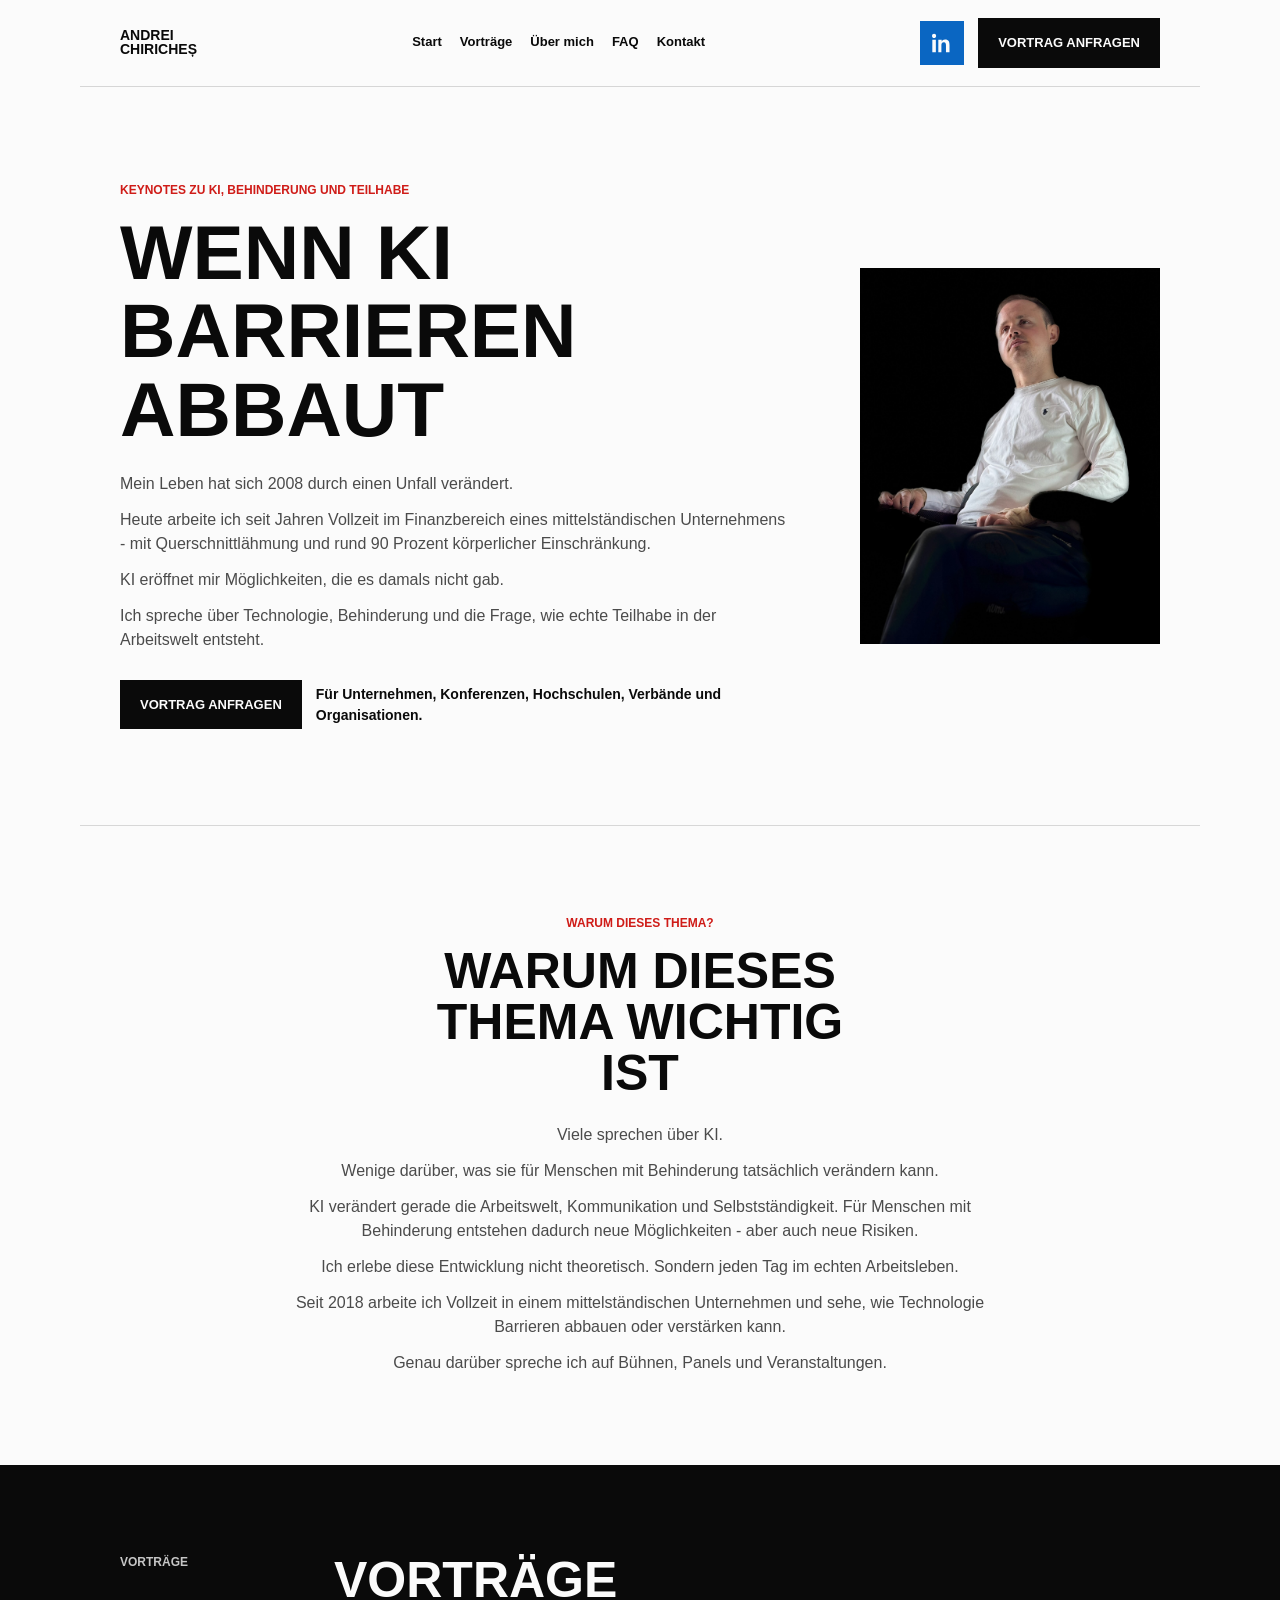
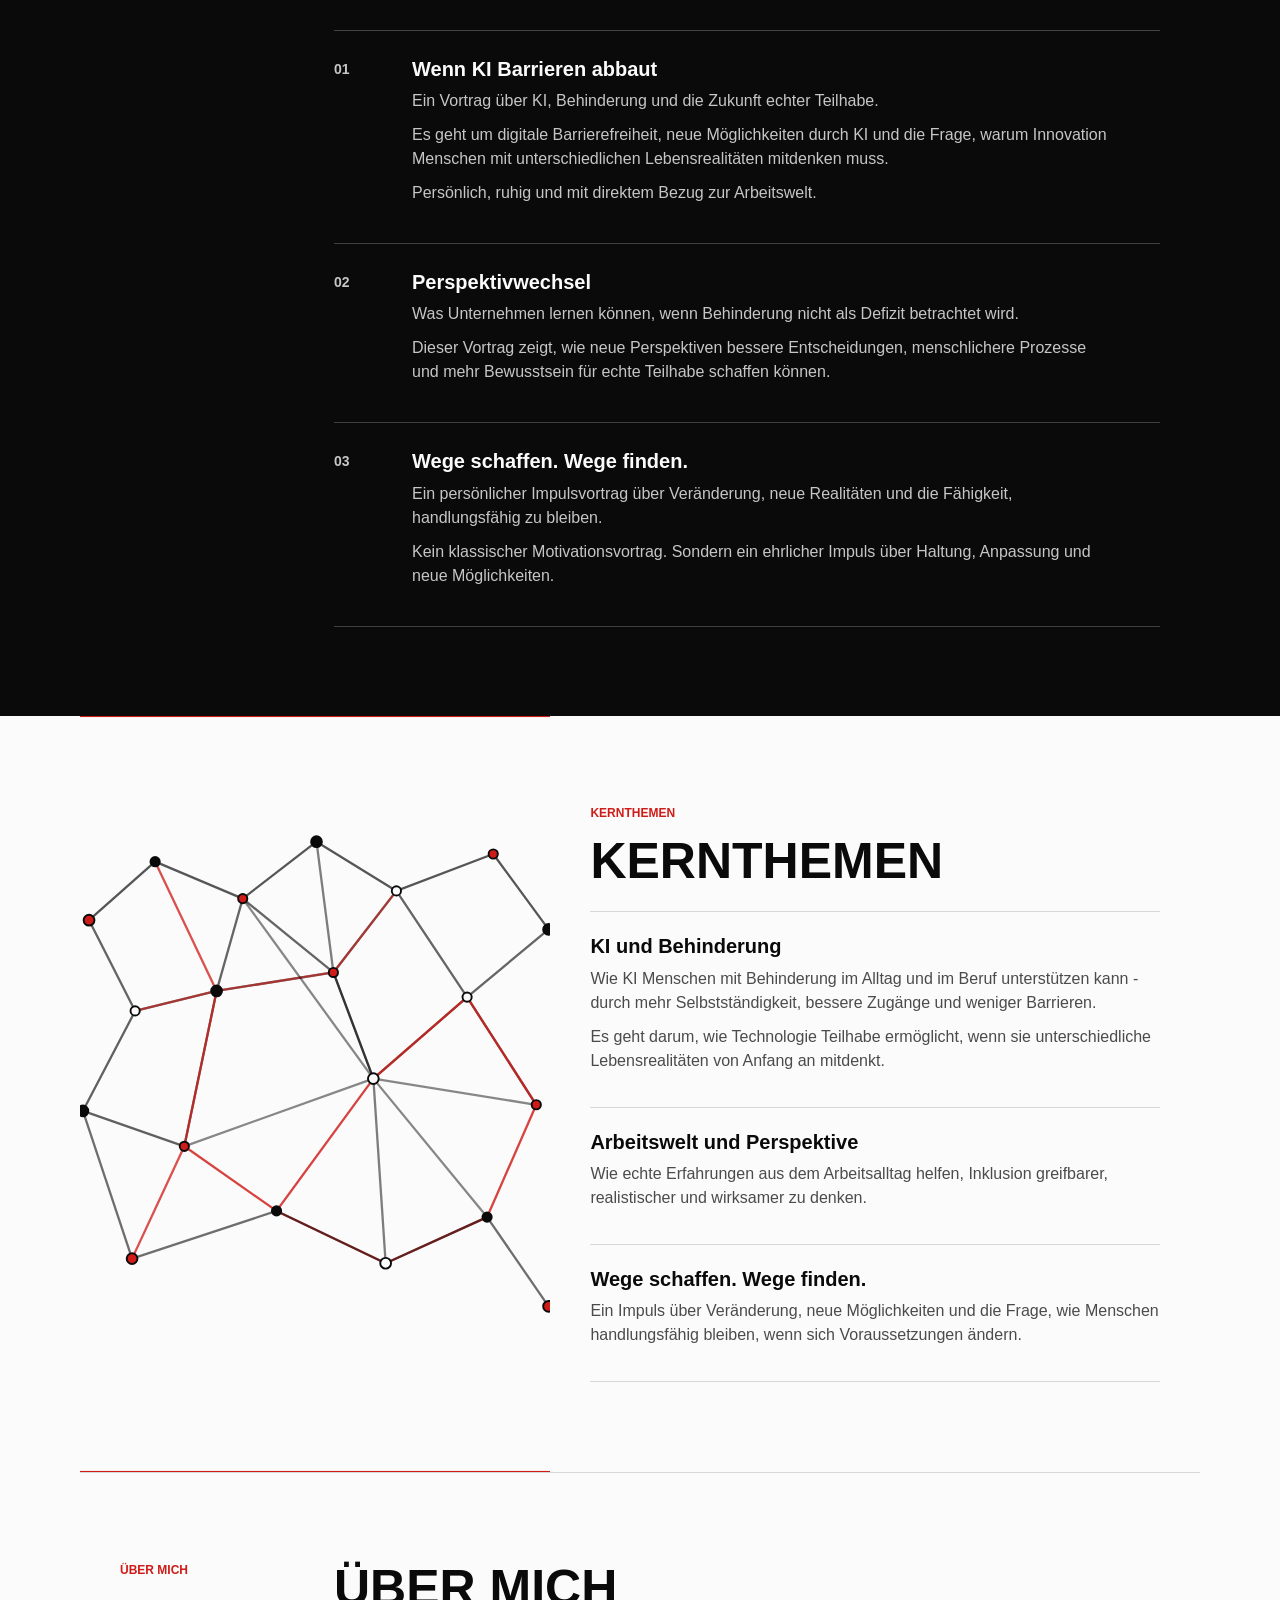
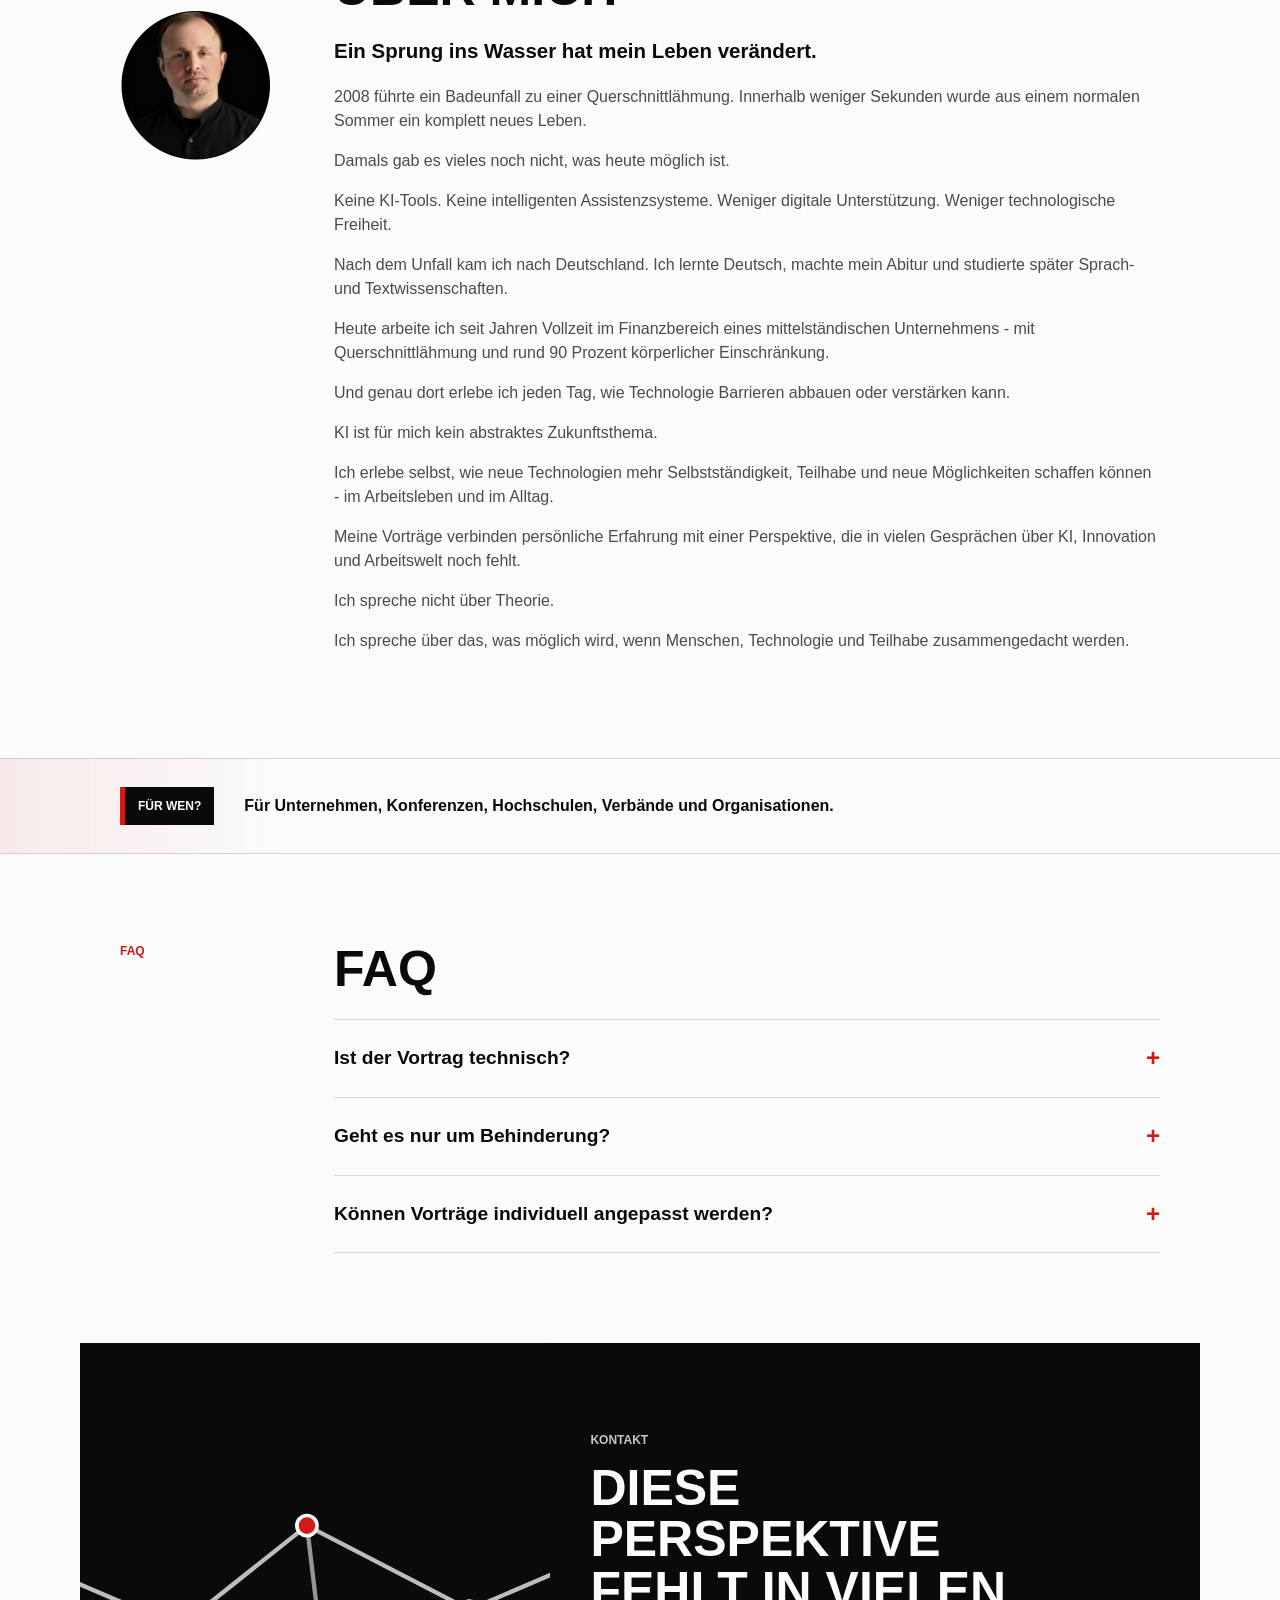
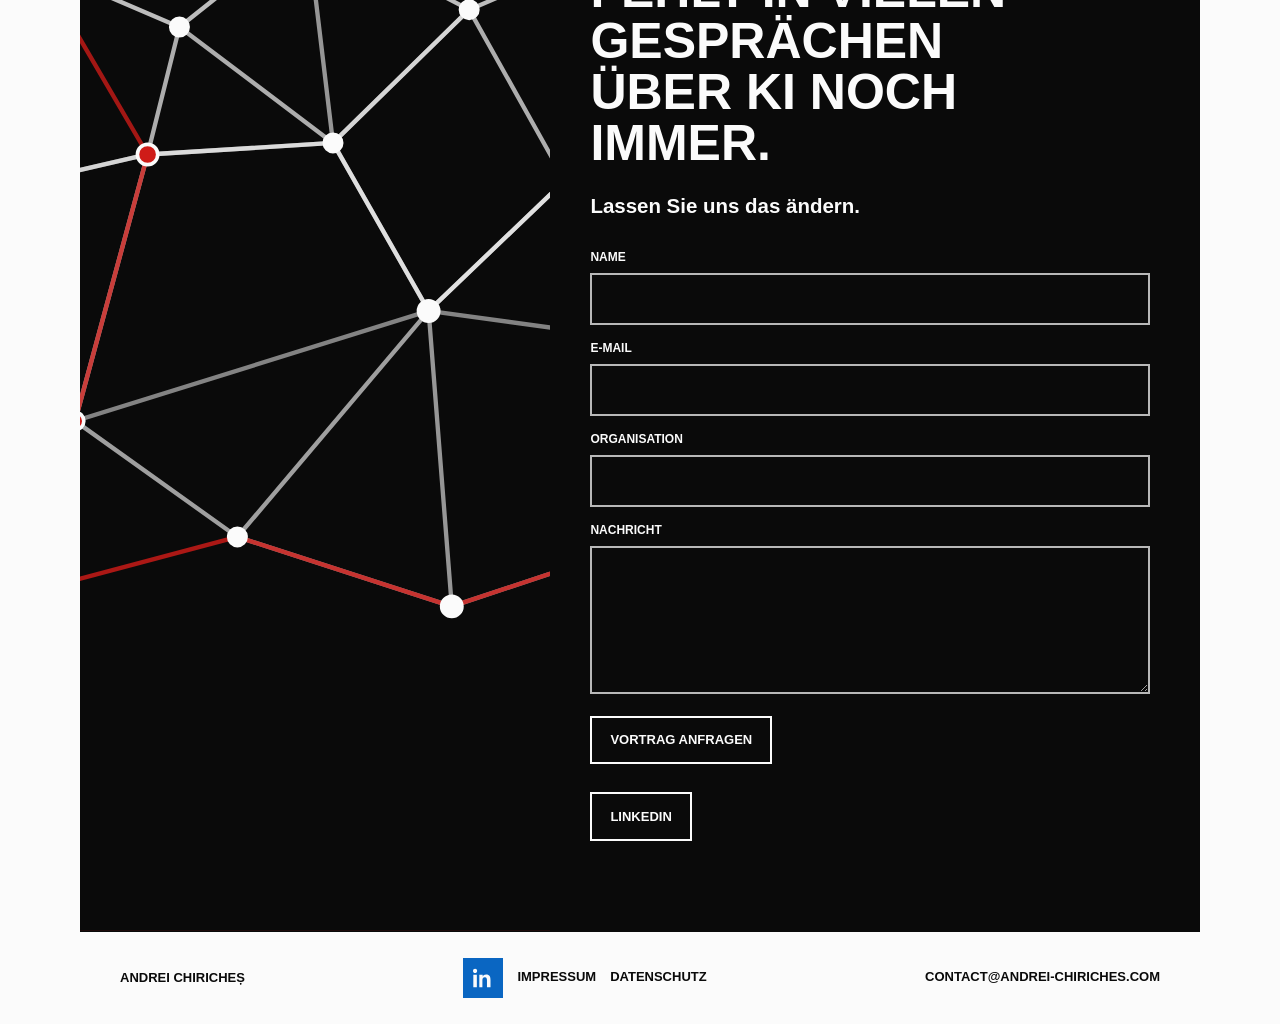
==== index.html @ 308f79a1 "Initial Andrei Chiriches landing page" ====
<!doctype html>
<html lang="de">
<head>
  <meta charset="utf-8">
  <meta name="viewport" content="width=device-width, initial-scale=1">
  <meta name="description" content="Andrei Chiricheș spricht über KI, Behinderung und echte Teilhabe in der Arbeitswelt.">
  <title>Andrei Chiricheș - Wenn KI Barrieren abbaut</title>
  <link rel="stylesheet" href="styles.css">
</head>
<body>
  <header class="site-header" aria-label="Website Navigation">
    <a class="brand" href="#top" aria-label="Andrei Chiricheș Startseite">
      <span>Andrei</span>
      <span>Chiricheș</span>
    </a>

    <nav class="site-nav" aria-label="Hauptnavigation">
      <a href="#top">Start</a>
      <a href="#vortraege">Vorträge</a>
      <a href="#ueber-mich">Über mich</a>
      <a href="#faq">FAQ</a>
      <a href="#kontakt">Kontakt</a>
    </nav>

    <div class="header-actions">
      <a class="social-link" href="https://www.linkedin.com/in/andrei-chiriches/" target="_blank" rel="noreferrer" aria-label="LinkedIn Profil von Andrei Chiricheș">
        <svg class="linkedin-icon" viewBox="0 0 24 24" aria-hidden="true">
          <path d="M4.98 3.5C4.98 4.88 3.86 6 2.5 6S0 4.88 0 3.5 1.12 1 2.5 1s2.48 1.12 2.48 2.5ZM.38 8h4.24v15H.38V8Zm7.2 0h4.06v2.05h.06c.56-1.07 1.95-2.2 4.02-2.2C20.02 7.85 21 10.68 21 14.36V23h-4.23v-7.66c0-1.83-.03-4.18-2.55-4.18-2.55 0-2.94 1.99-2.94 4.04V23H7.58V8Z"/>
        </svg>
      </a>
      <a class="nav-cta" href="#kontaktformular">Vortrag anfragen</a>
    </div>
  </header>

  <main id="top">
    <section class="hero" aria-labelledby="hero-title">
      <div class="hero-copy">
        <p class="section-label">Keynotes zu KI, Behinderung und Teilhabe</p>
        <h1 id="hero-title">Wenn KI Barrieren abbaut</h1>
        <div class="hero-text">
          <p>Mein Leben hat sich 2008 durch einen Unfall verändert.</p>
          <p>Heute arbeite ich seit Jahren Vollzeit im Finanzbereich eines mittelständischen Unternehmens - mit Querschnittlähmung und rund 90 Prozent körperlicher Einschränkung.</p>
          <p>KI eröffnet mir Möglichkeiten, die es damals nicht gab.</p>
          <p>Ich spreche über Technologie, Behinderung und die Frage, wie echte Teilhabe in der Arbeitswelt entsteht.</p>
        </div>
        <div class="hero-actions">
          <a class="button button-primary" href="#kontaktformular">Vortrag anfragen</a>
          <p>Für Unternehmen, Konferenzen, Hochschulen, Verbände und Organisationen.</p>
        </div>
      </div>

      <div class="hero-visual">
        <img src="assets/andrei-chiriches-portrait.jpeg" alt="Andrei Chiricheș">
      </div>
    </section>

    <section class="page-section centered-section" aria-labelledby="why-title">
      <div class="section-body">
        <p class="section-label">Warum dieses Thema?</p>
        <h2 id="why-title">Warum dieses Thema wichtig ist</h2>
        <div class="single-column-text">
          <p>Viele sprechen über KI.</p>
          <p>Wenige darüber, was sie für Menschen mit Behinderung tatsächlich verändern kann.</p>
          <p>KI verändert gerade die Arbeitswelt, Kommunikation und Selbstständigkeit. Für Menschen mit Behinderung entstehen dadurch neue Möglichkeiten - aber auch neue Risiken.</p>
          <p>Ich erlebe diese Entwicklung nicht theoretisch. Sondern jeden Tag im echten Arbeitsleben.</p>
          <p>Seit 2018 arbeite ich Vollzeit in einem mittelständischen Unternehmen und sehe, wie Technologie Barrieren abbauen oder verstärken kann.</p>
          <p>Genau darüber spreche ich auf Bühnen, Panels und Veranstaltungen.</p>
        </div>
      </div>
    </section>

    <section class="dark-section" id="vortraege" aria-labelledby="talks-title">
      <div class="page-section">
        <div class="section-kicker">
          <p class="section-label">Vorträge</p>
        </div>
        <div class="section-body">
          <h2 id="talks-title">Vorträge</h2>
          <div class="talk-list">
            <article class="talk-item">
              <p class="item-number">01</p>
              <div>
                <h3>Wenn KI Barrieren abbaut</h3>
                <p>Ein Vortrag über KI, Behinderung und die Zukunft echter Teilhabe.</p>
                <p>Es geht um digitale Barrierefreiheit, neue Möglichkeiten durch KI und die Frage, warum Innovation Menschen mit unterschiedlichen Lebensrealitäten mitdenken muss.</p>
                <p>Persönlich, ruhig und mit direktem Bezug zur Arbeitswelt.</p>
              </div>
            </article>

            <article class="talk-item">
              <p class="item-number">02</p>
              <div>
                <h3>Perspektivwechsel</h3>
                <p>Was Unternehmen lernen können, wenn Behinderung nicht als Defizit betrachtet wird.</p>
                <p>Dieser Vortrag zeigt, wie neue Perspektiven bessere Entscheidungen, menschlichere Prozesse und mehr Bewusstsein für echte Teilhabe schaffen können.</p>
              </div>
            </article>

            <article class="talk-item">
              <p class="item-number">03</p>
              <div>
                <h3>Wege schaffen. Wege finden.</h3>
                <p>Ein persönlicher Impulsvortrag über Veränderung, neue Realitäten und die Fähigkeit, handlungsfähig zu bleiben.</p>
                <p>Kein klassischer Motivationsvortrag. Sondern ein ehrlicher Impuls über Haltung, Anpassung und neue Möglichkeiten.</p>
              </div>
            </article>
          </div>
        </div>
      </div>
    </section>

    <section class="split-section" id="themen" aria-labelledby="topics-title">
      <div class="split-visual" aria-hidden="true">
        <img src="assets/topics-barriers.svg" alt="">
      </div>
      <div class="split-copy">
        <p class="section-label">Kernthemen</p>
        <h2 id="topics-title">Kernthemen</h2>
        <div class="simple-list">
          <article>
            <h3>KI und Behinderung</h3>
            <p>Wie KI Menschen mit Behinderung im Alltag und im Beruf unterstützen kann - durch mehr Selbstständigkeit, bessere Zugänge und weniger Barrieren.</p>
            <p>Es geht darum, wie Technologie Teilhabe ermöglicht, wenn sie unterschiedliche Lebensrealitäten von Anfang an mitdenkt.</p>
          </article>

          <article>
            <h3>Arbeitswelt und Perspektive</h3>
            <p>Wie echte Erfahrungen aus dem Arbeitsalltag helfen, Inklusion greifbarer, realistischer und wirksamer zu denken.</p>
          </article>

          <article>
            <h3>Wege schaffen. Wege finden.</h3>
            <p>Ein Impuls über Veränderung, neue Möglichkeiten und die Frage, wie Menschen handlungsfähig bleiben, wenn sich Voraussetzungen ändern.</p>
          </article>
        </div>
      </div>
    </section>

    <section class="page-section" id="ueber-mich" aria-labelledby="about-title">
      <div class="about-side">
        <p class="section-label">Über mich</p>
        <div class="about-visual">
          <img src="assets/ich.png" alt="Andrei Chiricheș">
        </div>
      </div>
      <div class="section-body about-layout">
        <div class="about-copy">
          <h2 id="about-title">Über mich</h2>
          <p class="lead">Ein Sprung ins Wasser hat mein Leben verändert.</p>
          <p>2008 führte ein Badeunfall zu einer Querschnittlähmung. Innerhalb weniger Sekunden wurde aus einem normalen Sommer ein komplett neues Leben.</p>
          <p>Damals gab es vieles noch nicht, was heute möglich ist.</p>
          <p>Keine KI-Tools. Keine intelligenten Assistenzsysteme. Weniger digitale Unterstützung. Weniger technologische Freiheit.</p>
          <p>Nach dem Unfall kam ich nach Deutschland. Ich lernte Deutsch, machte mein Abitur und studierte später Sprach- und Textwissenschaften.</p>
          <p>Heute arbeite ich seit Jahren Vollzeit im Finanzbereich eines mittelständischen Unternehmens - mit Querschnittlähmung und rund 90 Prozent körperlicher Einschränkung.</p>
          <p>Und genau dort erlebe ich jeden Tag, wie Technologie Barrieren abbauen oder verstärken kann.</p>
          <p>KI ist für mich kein abstraktes Zukunftsthema.</p>
          <p>Ich erlebe selbst, wie neue Technologien mehr Selbstständigkeit, Teilhabe und neue Möglichkeiten schaffen können - im Arbeitsleben und im Alltag.</p>
          <p>Meine Vorträge verbinden persönliche Erfahrung mit einer Perspektive, die in vielen Gesprächen über KI, Innovation und Arbeitswelt noch fehlt.</p>
          <p>Ich spreche nicht über Theorie.</p>
          <p>Ich spreche über das, was möglich wird, wenn Menschen, Technologie und Teilhabe zusammengedacht werden.</p>
        </div>
      </div>
    </section>

    <section class="audience-band" aria-label="Zielgruppen">
      <div class="audience-band-inner">
        <span class="audience-tag">Für wen?</span>
        <p>Für Unternehmen, Konferenzen, Hochschulen, Verbände und Organisationen.</p>
      </div>
    </section>

    <section class="page-section" id="faq" aria-labelledby="faq-title">
      <div class="section-kicker">
        <p class="section-label">FAQ</p>
      </div>
      <div class="section-body">
        <h2 id="faq-title">FAQ</h2>
        <div class="faq-list">
          <details>
            <summary>Ist der Vortrag technisch?</summary>
            <p>Nein. Die Vorträge sind bewusst verständlich gehalten und verbinden persönliche Erfahrung mit gesellschaftlichen und technologischen Entwicklungen.</p>
          </details>

          <details>
            <summary>Geht es nur um Behinderung?</summary>
            <p>Nein. Es geht um KI, Teilhabe, Arbeitswelt und die Frage, wie Technologie Menschen stärken oder ausschließen kann.</p>
          </details>

          <details>
            <summary>Können Vorträge individuell angepasst werden?</summary>
            <p>Ja. Inhalte, Länge und Schwerpunkt können an Veranstaltung, Publikum und Format angepasst werden.</p>
          </details>
        </div>
      </div>
    </section>

    <section class="contact-section" id="kontakt" aria-labelledby="contact-title">
      <div class="contact-visual" aria-hidden="true">
        <img src="assets/contact-signal.svg" alt="">
      </div>
      <div class="contact-copy">
        <p class="section-label">Kontakt</p>
        <h2 id="contact-title">Diese Perspektive fehlt in vielen Gesprächen über KI noch immer.</h2>
        <p class="lead">Lassen Sie uns das ändern.</p>
        <form class="contact-form" id="kontaktformular" action="https://api.web3forms.com/submit" method="POST">
          <input type="hidden" name="access_key" value="55e33674-da79-40ce-b053-f47f8709347f">
          <input type="hidden" name="subject" value="Neue Vortragsanfrage über andrei-chiriches.com">
          <input class="form-honeypot" type="checkbox" name="botcheck" tabindex="-1" autocomplete="off">
          <div class="form-row">
            <label for="form-name">Name</label>
            <input id="form-name" name="name" type="text" autocomplete="name" required>
          </div>
          <div class="form-row">
            <label for="form-email">E-Mail</label>
            <input id="form-email" name="email" type="email" autocomplete="email" required>
          </div>
          <div class="form-row">
            <label for="form-organization">Organisation</label>
            <input id="form-organization" name="organisation" type="text" autocomplete="organization">
          </div>
          <div class="form-row">
            <label for="form-message">Nachricht</label>
            <textarea id="form-message" name="message" rows="5" required></textarea>
          </div>
          <button class="button button-primary contact-submit" type="submit">Vortrag anfragen</button>
        </form>
        <div class="contact-actions">
          <a class="button button-secondary" href="https://www.linkedin.com/in/andrei-chiriches/" target="_blank" rel="noreferrer">LinkedIn</a>
        </div>
      </div>
    </section>
  </main>

  <footer class="site-footer">
    <p>Andrei Chiricheș</p>
    <div class="footer-actions">
      <a class="social-link" href="https://www.linkedin.com/in/andrei-chiriches/" target="_blank" rel="noreferrer" aria-label="LinkedIn Profil von Andrei Chiricheș">
        <svg class="linkedin-icon" viewBox="0 0 24 24" aria-hidden="true">
          <path d="M4.98 3.5C4.98 4.88 3.86 6 2.5 6S0 4.88 0 3.5 1.12 1 2.5 1s2.48 1.12 2.48 2.5ZM.38 8h4.24v15H.38V8Zm7.2 0h4.06v2.05h.06c.56-1.07 1.95-2.2 4.02-2.2C20.02 7.85 21 10.68 21 14.36V23h-4.23v-7.66c0-1.83-.03-4.18-2.55-4.18-2.55 0-2.94 1.99-2.94 4.04V23H7.58V8Z"/>
        </svg>
      </a>
      <a href="impressum.html">Impressum</a>
      <a href="datenschutz.html">Datenschutz</a>
    </div>
    <a href="mailto:contact@andrei-chiriches.com">contact@andrei-chiriches.com</a>
  </footer>
</body>
</html>
---- styles.css ----
:root {
  --red: #CF1C18;
  --black: #0A0A0A;
  --white: #FBFBFB;
  --linkedin: #0A66C2;
  --gray: #4B4B4B;
  --line: rgba(10, 10, 10, 0.15);
  --max: 1120px;
  --gutter: clamp(20px, 4vw, 40px);
}

* {
  box-sizing: border-box;
}

html {
  scroll-behavior: smooth;
}

body {
  margin: 0;
  overflow-x: hidden;
  background: var(--white);
  color: var(--black);
  font-family: Arial, Helvetica, sans-serif;
  line-height: 1.5;
}

main,
section,
header,
footer {
  width: 100%;
}

img {
  display: block;
  max-width: 100%;
}

a {
  color: inherit;
}

p,
li {
  max-width: 700px;
  margin-top: 0;
  color: var(--gray);
  font-size: clamp(16px, 1vw, 18px);
  overflow-wrap: break-word;
}

h1,
h2,
h3 {
  margin-top: 0;
  color: inherit;
  font-weight: 900;
  letter-spacing: 0;
  line-height: 1.02;
  overflow-wrap: anywhere;
}

h1 {
  max-width: 12ch;
  margin-bottom: 24px;
  font-size: clamp(42px, 6vw, 78px);
  text-transform: uppercase;
}

h2 {
  max-width: 16ch;
  margin-bottom: 24px;
  font-size: clamp(30px, 4vw, 50px);
  text-transform: uppercase;
}

h3 {
  margin-bottom: 10px;
  font-size: clamp(20px, 1.5vw, 25px);
}

.site-header {
  position: sticky;
  top: 0;
  z-index: 10;
  display: flex;
  align-items: center;
  justify-content: space-between;
  gap: 18px;
  max-width: var(--max);
  margin: 0 auto;
  padding: 18px var(--gutter);
  border-bottom: 1px solid var(--line);
  background: rgba(251, 251, 251, 0.96);
}

.brand {
  display: grid;
  flex: 0 0 auto;
  color: var(--black);
  font-size: 14px;
  font-weight: 900;
  line-height: 0.98;
  text-decoration: none;
  text-transform: uppercase;
}

.site-nav {
  display: flex;
  flex-wrap: wrap;
  justify-content: center;
  gap: 8px 18px;
  color: var(--black);
  font-size: 13px;
  font-weight: 800;
}

.site-nav a,
.site-footer a {
  text-decoration: none;
  border-bottom: 2px solid transparent;
}

.site-nav a:hover,
.site-footer a:hover {
  color: var(--red);
  border-color: var(--red);
}

.header-actions,
.footer-actions {
  display: flex;
  align-items: center;
  gap: 14px;
}

.social-link {
  display: inline-flex;
  align-items: center;
  justify-content: center;
  width: 44px;
  height: 44px;
  border: 2px solid var(--linkedin);
  background: var(--linkedin);
  color: var(--white);
  text-decoration: none;
  transition: background-color 140ms ease, border-color 140ms ease, color 140ms ease;
}

.social-link:hover {
  border-color: var(--black);
  background: var(--black);
  color: var(--white);
}

.linkedin-icon {
  width: 20px;
  height: 20px;
  fill: currentColor;
}

.nav-cta,
.button {
  display: inline-flex;
  align-items: center;
  justify-content: center;
  min-height: 48px;
  padding: 13px 18px;
  border: 2px solid var(--black);
  background: var(--black);
  color: var(--white);
  font-size: 13px;
  font-weight: 900;
  text-align: center;
  text-decoration: none;
  text-transform: uppercase;
  transition: background-color 140ms ease, border-color 140ms ease, color 140ms ease;
}

.nav-cta:hover,
.button-primary:hover {
  border-color: var(--red);
  background: var(--red);
  color: var(--white);
}

.button-secondary {
  border-color: currentColor;
  background: transparent;
  color: currentColor;
}

.button-secondary:hover {
  border-color: var(--red);
  color: var(--red);
}

.hero {
  display: grid;
  grid-template-columns: minmax(0, 1fr) minmax(280px, 0.45fr);
  align-items: center;
  gap: clamp(32px, 6vw, 72px);
  max-width: var(--max);
  width: 100%;
  min-height: auto;
  margin: 0 auto;
  padding: clamp(56px, 8vw, 96px) var(--gutter);
  border-bottom: 1px solid var(--line);
}

.hero-copy,
.section-body,
.split-copy,
.contact-copy {
  min-width: 0;
  max-width: 100%;
}

.section-label {
  margin: 0 0 16px;
  color: var(--red);
  font-size: 12px;
  font-weight: 900;
  line-height: 1.2;
  text-transform: uppercase;
}

.hero-text p {
  margin-bottom: 12px;
}

.hero-actions,
.contact-actions {
  display: flex;
  flex-wrap: wrap;
  align-items: center;
  gap: 14px;
  margin-top: 28px;
}

.hero-actions p {
  max-width: 450px;
  margin: 0;
  color: var(--black);
  font-size: 14px;
  font-weight: 800;
}

.hero-visual {
  justify-self: end;
  width: min(100%, 380px);
  aspect-ratio: 4 / 5;
  overflow: hidden;
  background: var(--black);
}

.hero-visual img {
  width: 100%;
  height: 100%;
  object-fit: cover;
  object-position: 58% 44%;
}

.page-section {
  display: grid;
  grid-template-columns: 150px minmax(0, 1fr);
  gap: clamp(28px, 5vw, 70px);
  max-width: var(--max);
  width: 100%;
  margin: 0 auto;
  padding: clamp(58px, 7vw, 92px) var(--gutter);
}

.two-column-text {
  display: grid;
  grid-template-columns: repeat(2, minmax(0, 1fr));
  gap: 0 clamp(28px, 4vw, 54px);
}

.centered-section {
  display: block;
  text-align: center;
}

.centered-section .section-body {
  display: grid;
  justify-items: center;
  max-width: 760px;
  margin: 0 auto;
}

.centered-section h2,
.centered-section p {
  margin-left: auto;
  margin-right: auto;
}

.single-column-text {
  display: grid;
  justify-items: center;
  gap: 12px;
}

.single-column-text p {
  margin-bottom: 0;
}

.dark-section {
  background: var(--black);
  color: var(--white);
}

.dark-section p,
.dark-section li {
  color: rgba(251, 251, 251, 0.78);
}

.talk-list,
.simple-list,
.faq-list {
  border-top: 1px solid var(--line);
}

.dark-section .talk-list {
  border-color: rgba(251, 251, 251, 0.24);
}

.talk-item {
  display: grid;
  grid-template-columns: 56px minmax(0, 1fr);
  gap: 22px;
  padding: 28px 0;
  border-bottom: 1px solid rgba(251, 251, 251, 0.22);
}

.item-number {
  margin: 0;
  color: var(--red);
  font-size: 14px;
  font-weight: 900;
}

.talk-item p,
.simple-list p {
  margin-bottom: 10px;
}

.split-section,
.contact-section {
  display: grid;
  grid-template-columns: minmax(250px, 0.42fr) minmax(0, 0.58fr);
  max-width: var(--max);
  width: 100%;
  margin: 0 auto;
  border-bottom: 1px solid var(--line);
}

.split-visual,
.contact-visual {
  min-height: 430px;
  background: var(--red);
}

.split-visual img,
.contact-visual img {
  width: 100%;
  height: 100%;
  object-fit: cover;
}

.split-copy,
.contact-copy {
  padding: clamp(58px, 7vw, 92px) var(--gutter);
}

.simple-list article,
.faq-list details {
  padding: 24px 0;
  border-bottom: 1px solid var(--line);
}

.about-layout {
  display: block;
}

.about-side {
  display: grid;
  align-content: start;
  gap: 18px;
}

.about-copy {
  min-width: 0;
}

.about-copy p {
  max-width: 860px;
}

.lead {
  color: var(--black);
  font-size: clamp(19px, 1.6vw, 23px);
  font-weight: 800;
  line-height: 1.3;
}

.about-visual {
  width: min(100%, 240px);
  aspect-ratio: 1;
  overflow: hidden;
  background: transparent;
}

.about-visual img {
  width: 100%;
  height: 100%;
  object-fit: cover;
}

.audience-band {
  border-top: 1px solid var(--line);
  border-bottom: 1px solid var(--line);
  background: linear-gradient(90deg, rgba(207, 28, 24, 0.08), var(--white) 22%, var(--white));
}

.audience-band-inner {
  display: flex;
  align-items: center;
  gap: clamp(16px, 3vw, 30px);
  max-width: var(--max);
  margin: 0 auto;
  padding: clamp(18px, 2.4vw, 28px) var(--gutter);
}

.audience-tag {
  flex: 0 0 auto;
  display: inline-flex;
  align-items: center;
  min-height: 38px;
  padding: 8px 13px;
  border-left: 5px solid var(--red);
  background: var(--black);
  color: var(--white);
  font-size: 12px;
  font-weight: 900;
  line-height: 1;
  text-transform: uppercase;
}

.audience-band p {
  max-width: 760px;
  margin: 0;
  color: var(--black);
  font-size: clamp(16px, 1.2vw, 21px);
  font-weight: 900;
  line-height: 1.25;
}

.faq-list summary {
  display: flex;
  align-items: center;
  justify-content: space-between;
  gap: 18px;
  color: var(--black);
  cursor: pointer;
  font-size: clamp(18px, 1.5vw, 22px);
  font-weight: 900;
  list-style: none;
}

.faq-list summary::-webkit-details-marker {
  display: none;
}

.faq-list summary::after {
  content: "+";
  flex: 0 0 auto;
  color: var(--red);
  font-size: 24px;
  line-height: 1;
}

.faq-list details[open] summary::after {
  content: "-";
}

.faq-list details p {
  margin: 14px 0 0;
}

.contact-section {
  background: var(--black);
  color: var(--white);
}

.contact-copy {
  align-self: center;
}

.contact-copy p {
  color: rgba(251, 251, 251, 0.78);
}

.contact-copy .lead {
  color: var(--white);
}

.contact-form {
  display: grid;
  gap: 14px;
  width: 100%;
  max-width: 560px;
  margin-top: 28px;
}

.form-honeypot {
  display: none;
}

.form-row {
  display: grid;
  gap: 7px;
}

.form-row label {
  color: var(--white);
  font-size: 12px;
  font-weight: 900;
  text-transform: uppercase;
}

.form-row input,
.form-row textarea {
  width: 100%;
  min-height: 48px;
  border: 2px solid rgba(251, 251, 251, 0.72);
  border-radius: 0;
  background: transparent;
  color: var(--white);
  font: inherit;
  font-size: 16px;
  padding: 12px 14px;
}

.form-row textarea {
  min-height: 130px;
  resize: vertical;
}

.form-row input:focus,
.form-row textarea:focus {
  border-color: var(--red);
  outline: 3px solid rgba(207, 28, 24, 0.28);
  outline-offset: 0;
}

.contact-submit {
  width: fit-content;
  margin-top: 8px;
}

.contact-section .button {
  border-color: var(--white);
}

.contact-section .button-secondary:hover {
  border-color: var(--red);
  color: var(--red);
}

.site-footer {
  display: flex;
  flex-wrap: wrap;
  align-items: center;
  justify-content: space-between;
  gap: 16px;
  max-width: var(--max);
  margin: 0 auto;
  padding: 26px var(--gutter);
  font-size: 13px;
  font-weight: 900;
  text-transform: uppercase;
}

.site-footer p {
  margin: 0;
  color: var(--black);
  font-size: 13px;
}

.site-footer .social-link {
  width: 40px;
  height: 40px;
}

.legal-page {
  min-height: 100vh;
}

.legal-header {
  display: flex;
  align-items: center;
  justify-content: space-between;
  gap: 18px;
  max-width: var(--max);
  margin: 0 auto;
  padding: 22px var(--gutter);
  border-bottom: 1px solid var(--line);
}

.legal-nav {
  display: flex;
  flex-wrap: wrap;
  justify-content: flex-end;
  gap: 14px 22px;
  font-size: 13px;
  font-weight: 900;
  text-transform: uppercase;
}

.legal-nav a,
.legal-content a {
  text-decoration: none;
  border-bottom: 2px solid var(--red);
}

.legal-nav a:hover,
.legal-content a:hover {
  color: var(--red);
}

.legal-main {
  max-width: var(--max);
  margin: 0 auto;
  padding: clamp(54px, 7vw, 92px) var(--gutter);
}

.legal-content {
  max-width: 780px;
}

.legal-content h1 {
  width: auto;
  max-width: 100%;
  margin-bottom: clamp(34px, 5vw, 58px);
  font-size: clamp(42px, 6vw, 72px);
}

.legal-content h2 {
  max-width: 100%;
  margin-bottom: 12px;
  font-size: clamp(22px, 2.2vw, 30px);
}

.legal-content section {
  padding: 26px 0;
  border-top: 1px solid var(--line);
}

.legal-content p {
  max-width: 68ch;
  margin-bottom: 10px;
}

@media (max-width: 900px) {
  .site-header {
    align-items: flex-start;
    flex-wrap: wrap;
  }

  .site-nav {
    order: 3;
    width: 100%;
    justify-content: flex-start;
  }

  .header-actions {
    margin-left: auto;
  }

  .hero,
  .page-section,
  .split-section,
  .contact-section,
  .about-layout,
  .two-column-text {
    grid-template-columns: 1fr;
  }

  .hero {
    min-height: auto;
  }

  .hero-visual {
    justify-self: start;
    width: min(100%, 430px);
  }

  .split-visual,
  .contact-visual {
    min-height: 280px;
  }

  .hero-copy,
  .section-body,
  .split-copy,
  .contact-copy {
    max-width: calc(100vw - var(--gutter) - var(--gutter));
  }

  p,
  li,
  summary {
    max-width: 42ch;
  }

  .hero-actions p {
    max-width: 34ch;
  }
}

@media (max-width: 560px) {
  .site-header {
    position: static;
    padding-top: 16px;
  }

  .brand {
    width: 100%;
  }

  .site-nav {
    gap: 10px 14px;
    font-size: 12px;
  }

  .nav-cta,
  .button,
  .contact-submit {
    width: 100%;
  }

  .header-actions {
    width: 100%;
    margin-left: 0;
  }

  .header-actions .social-link {
    flex: 0 0 48px;
  }

  .site-footer {
    align-items: flex-start;
    flex-direction: column;
  }

  h1 {
    font-size: clamp(32px, 9vw, 38px);
  }

  h2 {
    font-size: clamp(26px, 8vw, 32px);
  }

  h1,
  h2 {
    width: min-content;
    max-width: 100%;
    overflow-wrap: normal;
    word-break: normal;
  }

  h1,
  h2,
  h3,
  p,
  li,
  summary {
    max-width: min(42ch, calc(100vw - 40px));
  }

  .talk-item {
    grid-template-columns: 1fr;
  }

  .audience-band-inner {
    align-items: flex-start;
    flex-direction: column;
  }

  .split-visual,
  .contact-visual {
    min-height: 220px;
  }
}
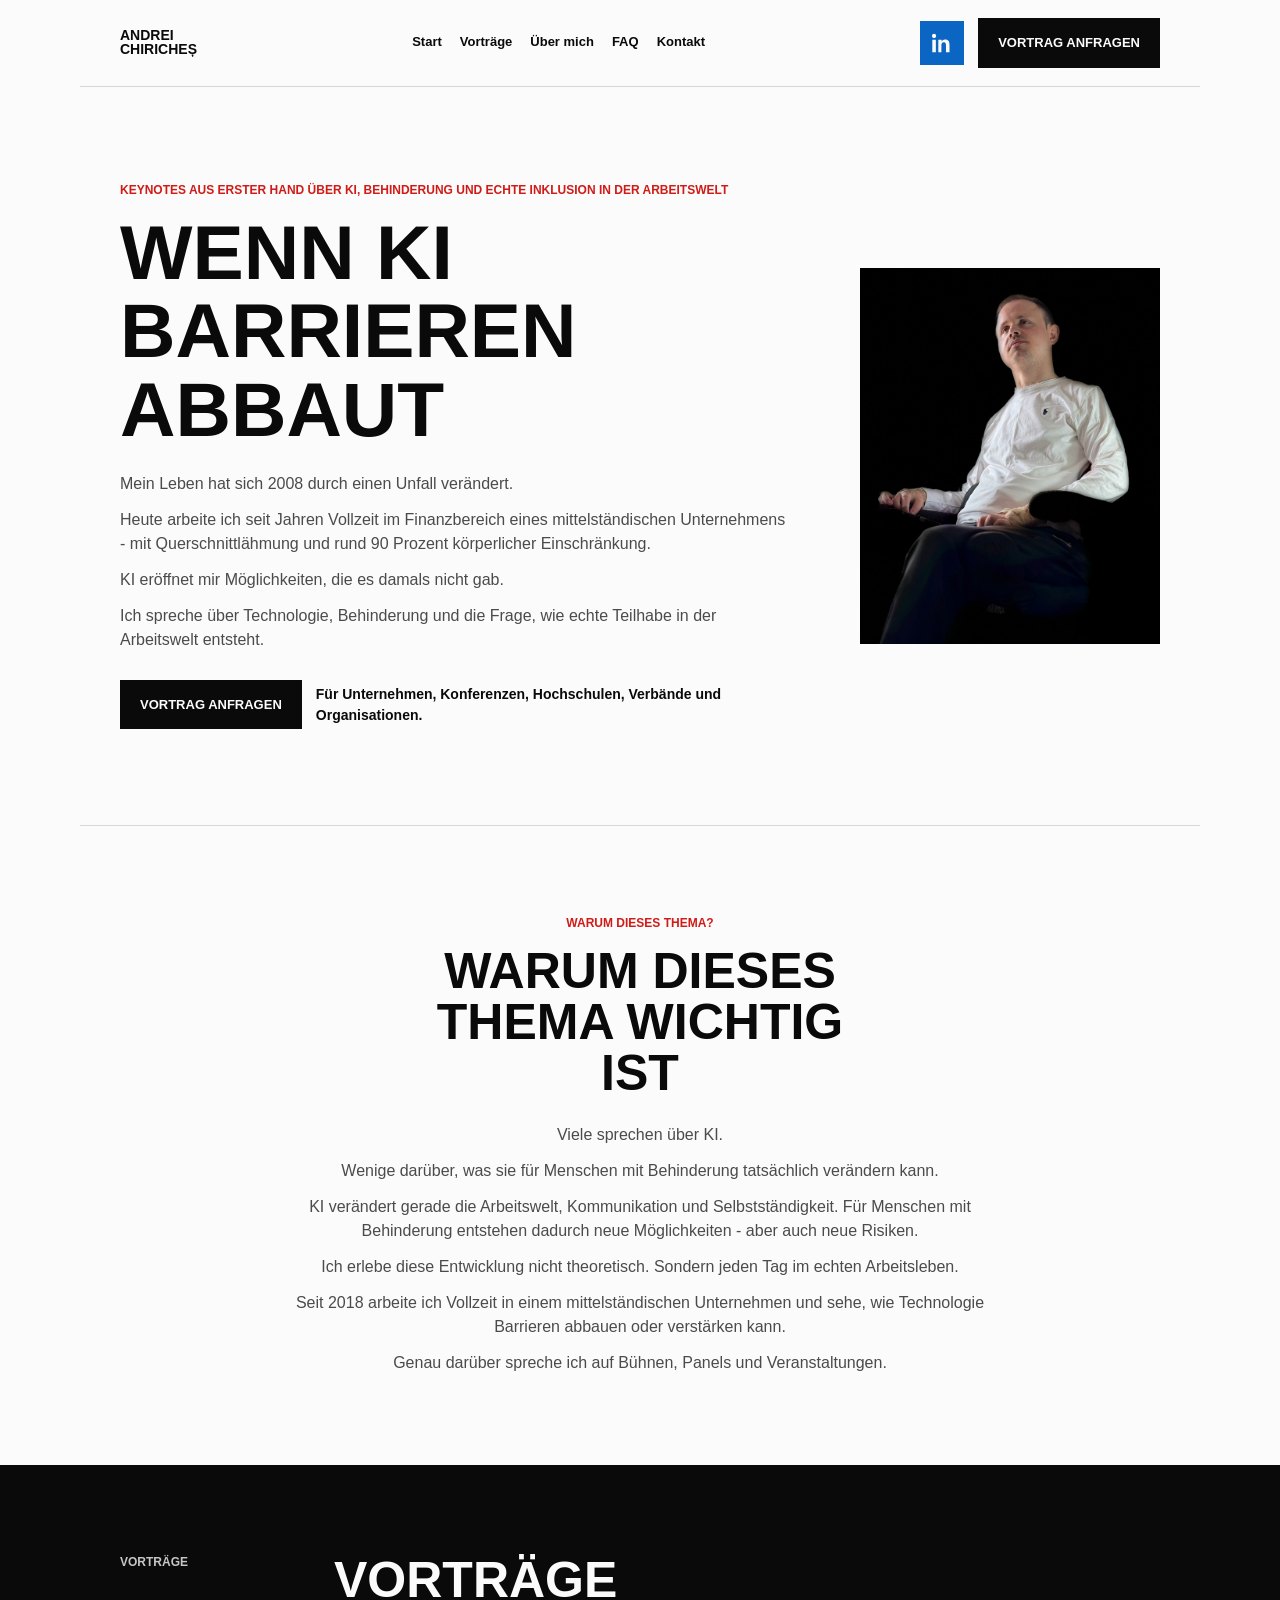
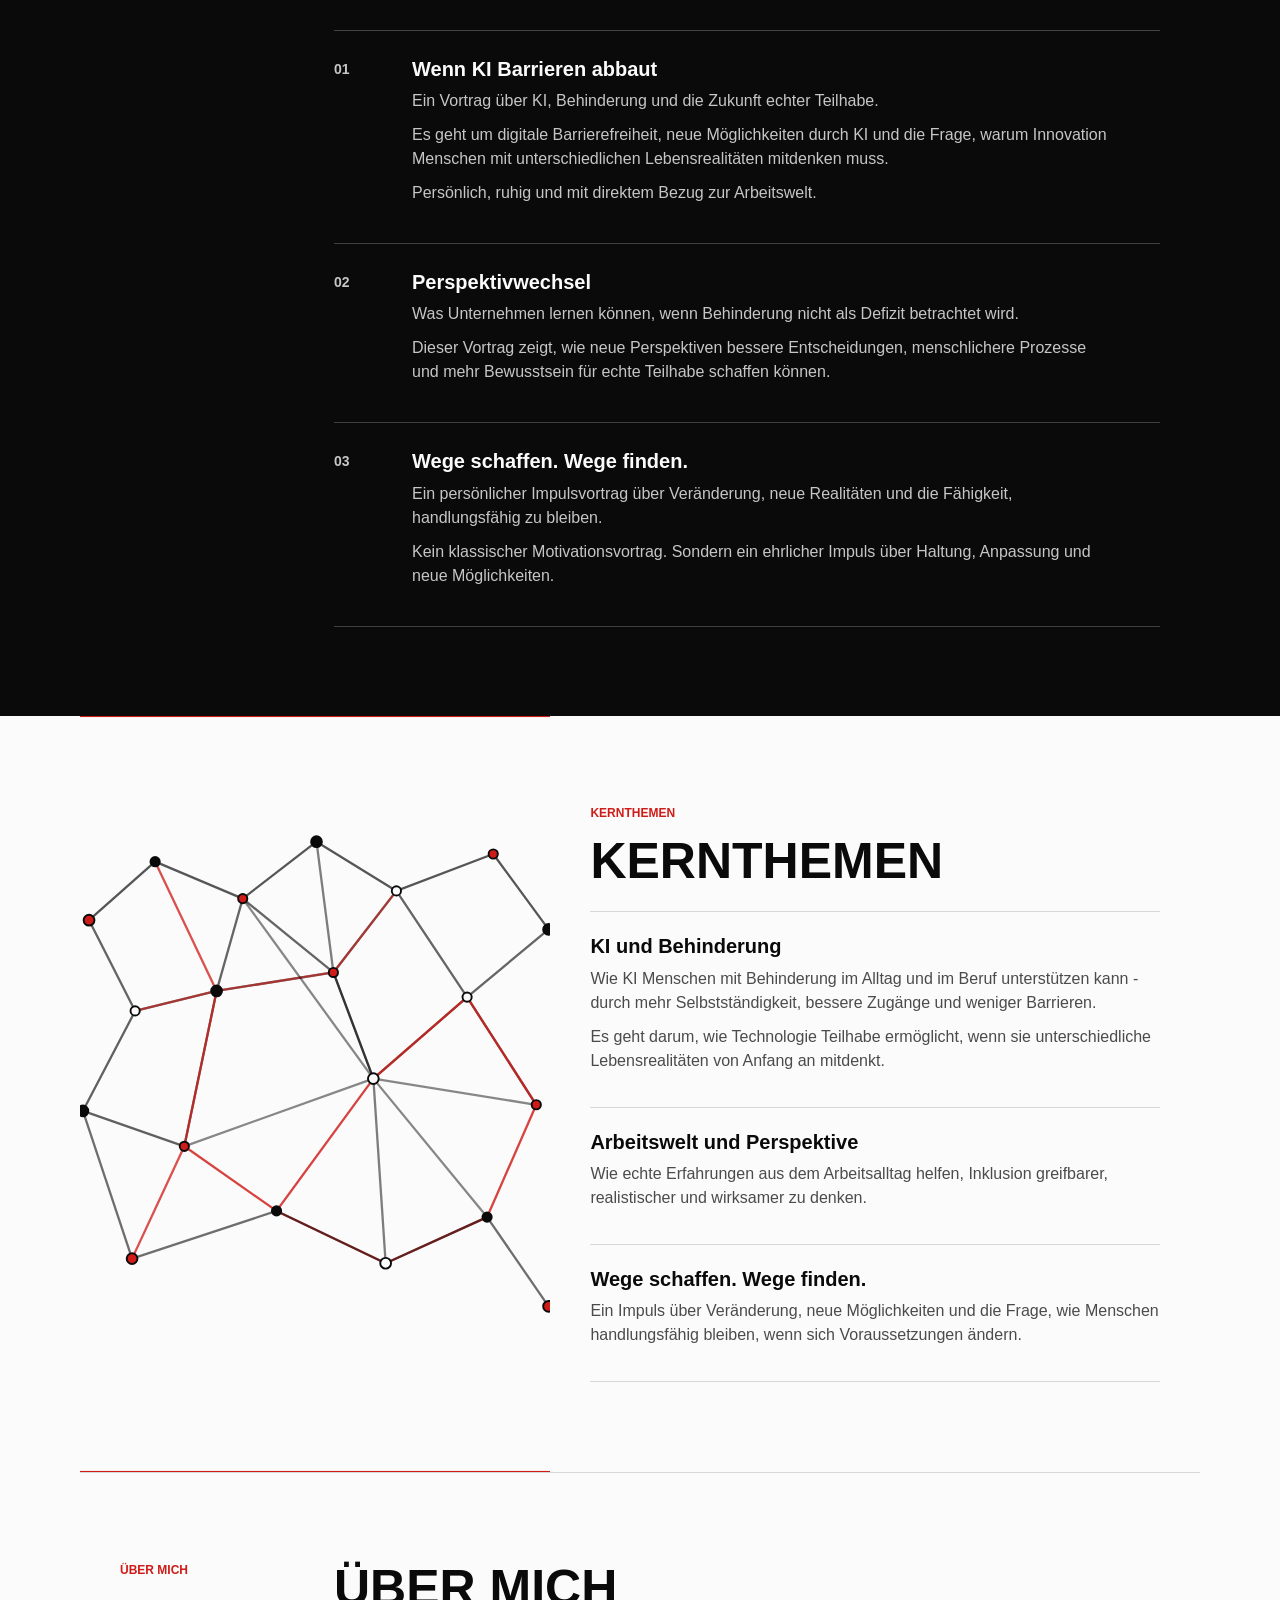
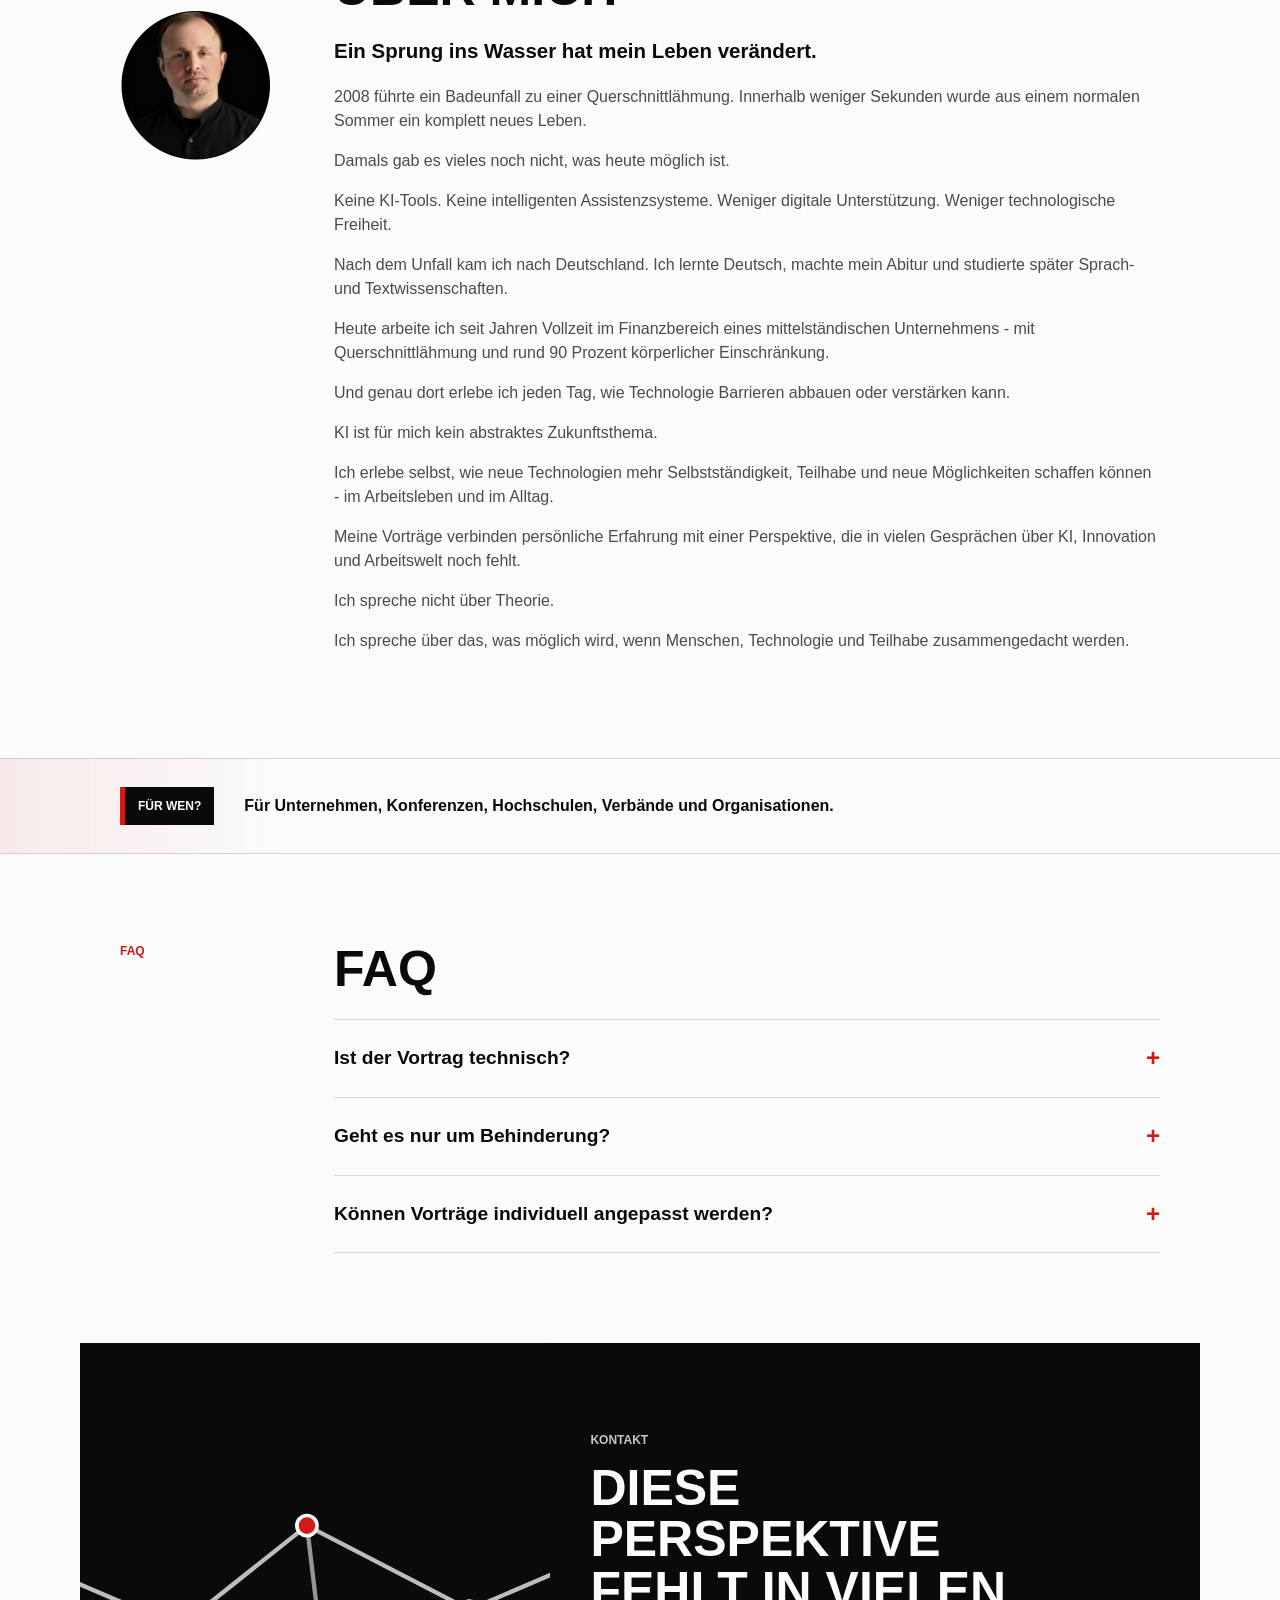
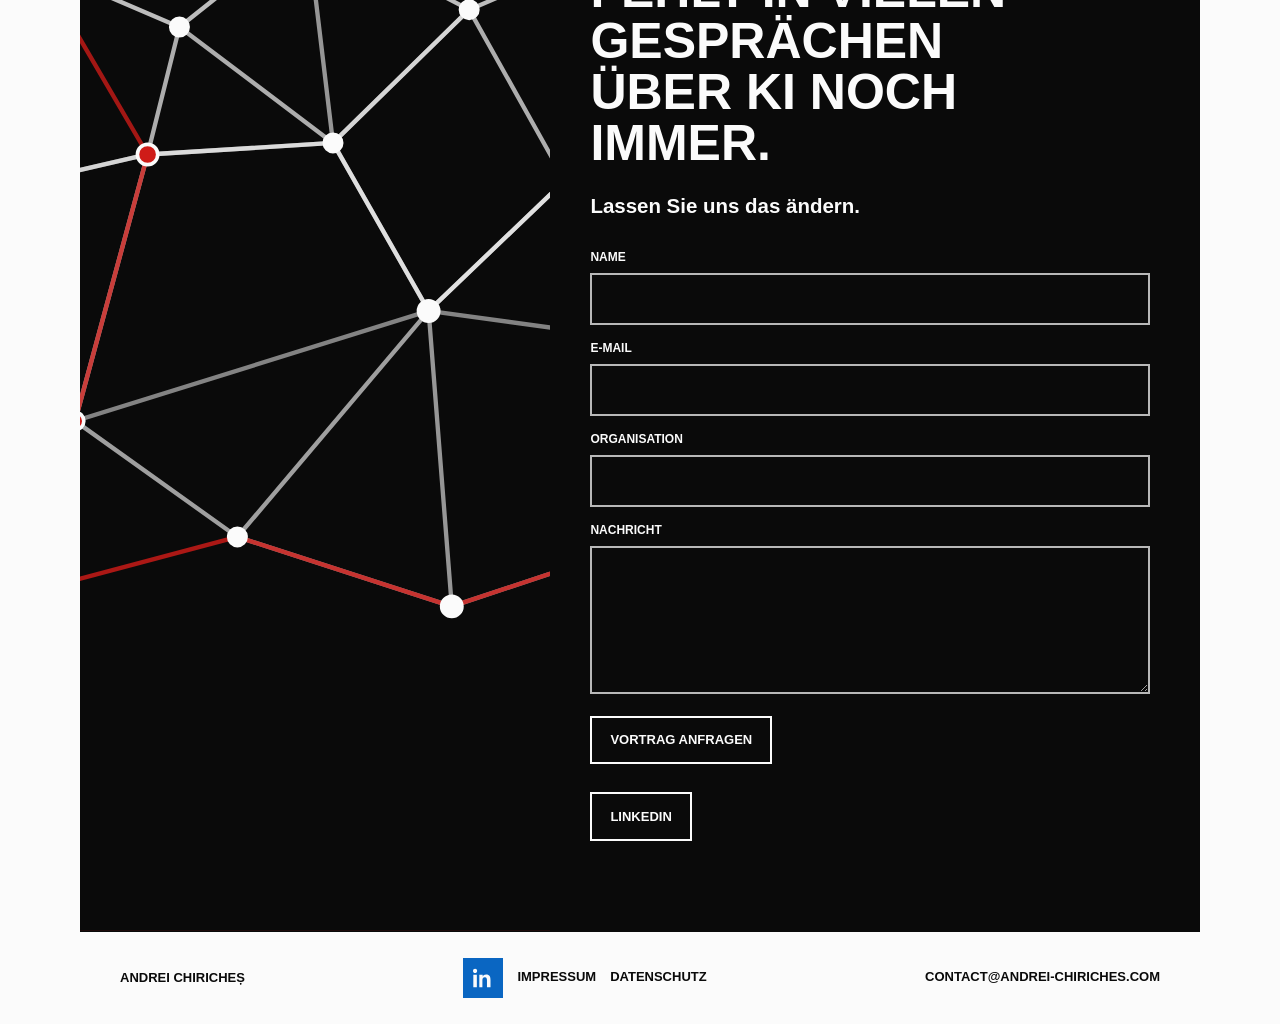
==== commit 3671c2ba: "Update hero keynote tagline" ====
--- a/index.html
+++ b/index.html
@@ -3,9 +3,70 @@
 <head>
   <meta charset="utf-8">
   <meta name="viewport" content="width=device-width, initial-scale=1">
-  <meta name="description" content="Andrei Chiricheș spricht über KI, Behinderung und echte Teilhabe in der Arbeitswelt.">
-  <title>Andrei Chiricheș - Wenn KI Barrieren abbaut</title>
+  <meta name="description" content="Andrei Chiricheș ist Keynote Speaker für KI, Behinderung, Inklusion und echte Teilhabe in der Arbeitswelt. Vorträge für Unternehmen, Konferenzen und Hochschulen.">
+  <title>Andrei Chiricheș - Keynote Speaker für KI, Behinderung und Teilhabe</title>
+  <link rel="canonical" href="https://andrei-chiriches.com/">
+  <link rel="icon" type="image/png" href="assets/favicon.png">
+  <link rel="apple-touch-icon" href="assets/favicon.png">
+  <meta property="og:type" content="website">
+  <meta property="og:locale" content="de_DE">
+  <meta property="og:site_name" content="Andrei Chiricheș">
+  <meta property="og:title" content="Andrei Chiricheș - Keynote Speaker für KI, Behinderung und Teilhabe">
+  <meta property="og:description" content="Vorträge über künstliche Intelligenz, Behinderung, Inklusion, Arbeitswelt und echte Teilhabe. Persönlich, klar und praxisnah.">
+  <meta property="og:url" content="https://andrei-chiriches.com/">
+  <meta property="og:image" content="https://andrei-chiriches.com/assets/andrei-chiriches-portrait.jpeg">
+  <meta name="twitter:card" content="summary_large_image">
+  <meta name="twitter:title" content="Andrei Chiricheș - Keynote Speaker für KI, Behinderung und Teilhabe">
+  <meta name="twitter:description" content="Vorträge über künstliche Intelligenz, Behinderung, Inklusion, Arbeitswelt und echte Teilhabe.">
+  <meta name="twitter:image" content="https://andrei-chiriches.com/assets/andrei-chiriches-portrait.jpeg">
   <link rel="stylesheet" href="styles.css">
+  <script type="application/ld+json">
+    {
+      "@context": "https://schema.org",
+      "@graph": [
+        {
+          "@type": "WebSite",
+          "@id": "https://andrei-chiriches.com/#website",
+          "url": "https://andrei-chiriches.com/",
+          "name": "Andrei Chiricheș",
+          "inLanguage": "de"
+        },
+        {
+          "@type": "Person",
+          "@id": "https://andrei-chiriches.com/#person",
+          "name": "Andrei Chiricheș",
+          "url": "https://andrei-chiriches.com/",
+          "image": "https://andrei-chiriches.com/assets/ich.png",
+          "jobTitle": "Keynote Speaker",
+          "sameAs": [
+            "https://www.linkedin.com/in/andrei-chiriches/"
+          ],
+          "knowsAbout": [
+            "Künstliche Intelligenz",
+            "Behinderung",
+            "Inklusion",
+            "Digitale Barrierefreiheit",
+            "Teilhabe",
+            "Arbeitswelt",
+            "Assistive Technologien"
+          ],
+          "description": "Andrei Chiricheș spricht über KI, Behinderung, Inklusion und echte Teilhabe in der Arbeitswelt."
+        },
+        {
+          "@type": "ProfessionalService",
+          "@id": "https://andrei-chiriches.com/#speaking",
+          "name": "Vorträge von Andrei Chiricheș",
+          "url": "https://andrei-chiriches.com/",
+          "email": "contact@andrei-chiriches.com",
+          "areaServed": "DE",
+          "description": "Keynotes und Vorträge zu KI, Behinderung, Inklusion, Barrierefreiheit und Teilhabe in der Arbeitswelt.",
+          "founder": {
+            "@id": "https://andrei-chiriches.com/#person"
+          }
+        }
+      ]
+    }
+  </script>
 </head>
 <body>
   <header class="site-header" aria-label="Website Navigation">
@@ -35,8 +96,11 @@
   <main id="top">
     <section class="hero" aria-labelledby="hero-title">
       <div class="hero-copy">
-        <p class="section-label">Keynotes zu KI, Behinderung und Teilhabe</p>
+        <p class="section-label">Keynotes aus erster Hand über KI, Behinderung und echte Inklusion in der Arbeitswelt</p>
         <h1 id="hero-title">Wenn KI Barrieren abbaut</h1>
+        <div class="mobile-inline-visual hero-inline-visual">
+          <img src="assets/andrei-chiriches-portrait.jpeg" alt="Andrei Chiricheș" />
+        </div>
         <div class="hero-text">
           <p>Mein Leben hat sich 2008 durch einen Unfall verändert.</p>
           <p>Heute arbeite ich seit Jahren Vollzeit im Finanzbereich eines mittelständischen Unternehmens - mit Querschnittlähmung und rund 90 Prozent körperlicher Einschränkung.</p>
@@ -146,6 +210,9 @@
       <div class="section-body about-layout">
         <div class="about-copy">
           <h2 id="about-title">Über mich</h2>
+          <div class="mobile-inline-visual about-inline-visual">
+            <img src="assets/ich.png" alt="Andrei Chiricheș" />
+          </div>
           <p class="lead">Ein Sprung ins Wasser hat mein Leben verändert.</p>
           <p>2008 führte ein Badeunfall zu einer Querschnittlähmung. Innerhalb weniger Sekunden wurde aus einem normalen Sommer ein komplett neues Leben.</p>
           <p>Damals gab es vieles noch nicht, was heute möglich ist.</p>
@@ -223,6 +290,7 @@
             <textarea id="form-message" name="message" rows="5" required></textarea>
           </div>
           <button class="button button-primary contact-submit" type="submit">Vortrag anfragen</button>
+          <p class="form-status" id="form-status" role="status" aria-live="polite" hidden>Danke, Ihre Anfrage wurde gesendet. Ich melde mich so schnell wie möglich zurück.</p>
         </form>
         <div class="contact-actions">
           <a class="button button-secondary" href="https://www.linkedin.com/in/andrei-chiriches/" target="_blank" rel="noreferrer">LinkedIn</a>
@@ -244,5 +312,44 @@
     </div>
     <a href="mailto:contact@andrei-chiriches.com">contact@andrei-chiriches.com</a>
   </footer>
+  <script>
+    const form = document.getElementById("kontaktformular");
+    const statusMessage = document.getElementById("form-status");
+    const submitButton = form.querySelector(".contact-submit");
+    const defaultButtonText = submitButton.textContent;
+
+    form.addEventListener("submit", async (event) => {
+      event.preventDefault();
+      statusMessage.hidden = true;
+      statusMessage.classList.remove("is-error");
+      submitButton.disabled = true;
+      submitButton.textContent = "Wird gesendet...";
+
+      try {
+        const response = await fetch(form.action, {
+          method: "POST",
+          body: new FormData(form),
+          headers: {
+            Accept: "application/json"
+          }
+        });
+
+        if (!response.ok) {
+          throw new Error("Formular konnte nicht gesendet werden.");
+        }
+
+        form.reset();
+        statusMessage.textContent = "Danke, Ihre Anfrage wurde gesendet. Ich melde mich so schnell wie möglich zurück.";
+        statusMessage.hidden = false;
+      } catch (error) {
+        statusMessage.textContent = "Das hat leider nicht geklappt. Bitte versuchen Sie es noch einmal oder schreiben Sie direkt an contact@andrei-chiriches.com.";
+        statusMessage.classList.add("is-error");
+        statusMessage.hidden = false;
+      } finally {
+        submitButton.disabled = false;
+        submitButton.textContent = defaultButtonText;
+      }
+    });
+  </script>
 </body>
 </html>
--- a/styles.css
+++ b/styles.css
@@ -263,6 +263,10 @@
   object-position: 58% 44%;
 }
 
+.mobile-inline-visual {
+  display: none;
+}
+
 .page-section {
   display: grid;
   grid-template-columns: 150px minmax(0, 1fr);
@@ -561,6 +565,26 @@
   margin-top: 8px;
 }
 
+.contact-submit:disabled {
+  cursor: progress;
+  opacity: 0.72;
+}
+
+.form-status {
+  max-width: 560px;
+  margin: 6px 0 0;
+  padding: 14px 16px;
+  border-left: 5px solid var(--red);
+  background: rgba(251, 251, 251, 0.1);
+  color: var(--white);
+  font-size: 15px;
+  font-weight: 800;
+}
+
+.form-status.is-error {
+  border-left-color: var(--white);
+}
+
 .contact-section .button {
   border-color: var(--white);
 }
@@ -766,8 +790,8 @@
 
   h1,
   h2 {
-    width: min-content;
-    max-width: 100%;
+    width: auto;
+    max-width: min(12.5ch, calc(100vw - 40px));
     overflow-wrap: normal;
     word-break: normal;
   }
@@ -781,6 +805,97 @@
     max-width: min(42ch, calc(100vw - 40px));
   }
 
+  .hero {
+    display: block;
+    text-align: center;
+  }
+
+  .hero h1 {
+    max-width: min(11.5ch, calc(100vw - 40px));
+    margin-right: auto;
+    margin-left: auto;
+  }
+
+  .hero .section-label,
+  .hero-text p,
+  .hero-actions p {
+    margin-right: auto;
+    margin-left: auto;
+  }
+
+  .hero-text {
+    text-align: left;
+  }
+
+  .hero-actions {
+    justify-content: center;
+    clear: both;
+  }
+
+  .hero > .hero-visual {
+    display: none;
+  }
+
+  .mobile-inline-visual {
+    display: block;
+    overflow: hidden;
+    background: var(--black);
+  }
+
+  .hero-inline-visual {
+    float: right;
+    width: min(40vw, 150px);
+    aspect-ratio: 4 / 5;
+    margin: 2px 0 12px 16px;
+  }
+
+  .hero-inline-visual img {
+    width: 100%;
+    height: 100%;
+    object-fit: cover;
+    object-position: 58% 44%;
+  }
+
+  .centered-section h2 {
+    max-width: min(13.5ch, calc(100vw - 40px));
+  }
+
+  #ueber-mich {
+    display: block;
+  }
+
+  #ueber-mich .about-side {
+    display: block;
+  }
+
+  #ueber-mich .about-side .about-visual {
+    display: none;
+  }
+
+  #about-title {
+    max-width: min(9ch, calc(100vw - 40px));
+  }
+
+  .about-inline-visual {
+    float: right;
+    width: min(38vw, 132px);
+    aspect-ratio: 1;
+    margin: 0 0 12px 16px;
+    border-radius: 50%;
+  }
+
+  .about-inline-visual img {
+    width: 100%;
+    height: 100%;
+    object-fit: cover;
+  }
+
+  .about-copy::after {
+    content: "";
+    display: block;
+    clear: both;
+  }
+
   .talk-item {
     grid-template-columns: 1fr;
   }
